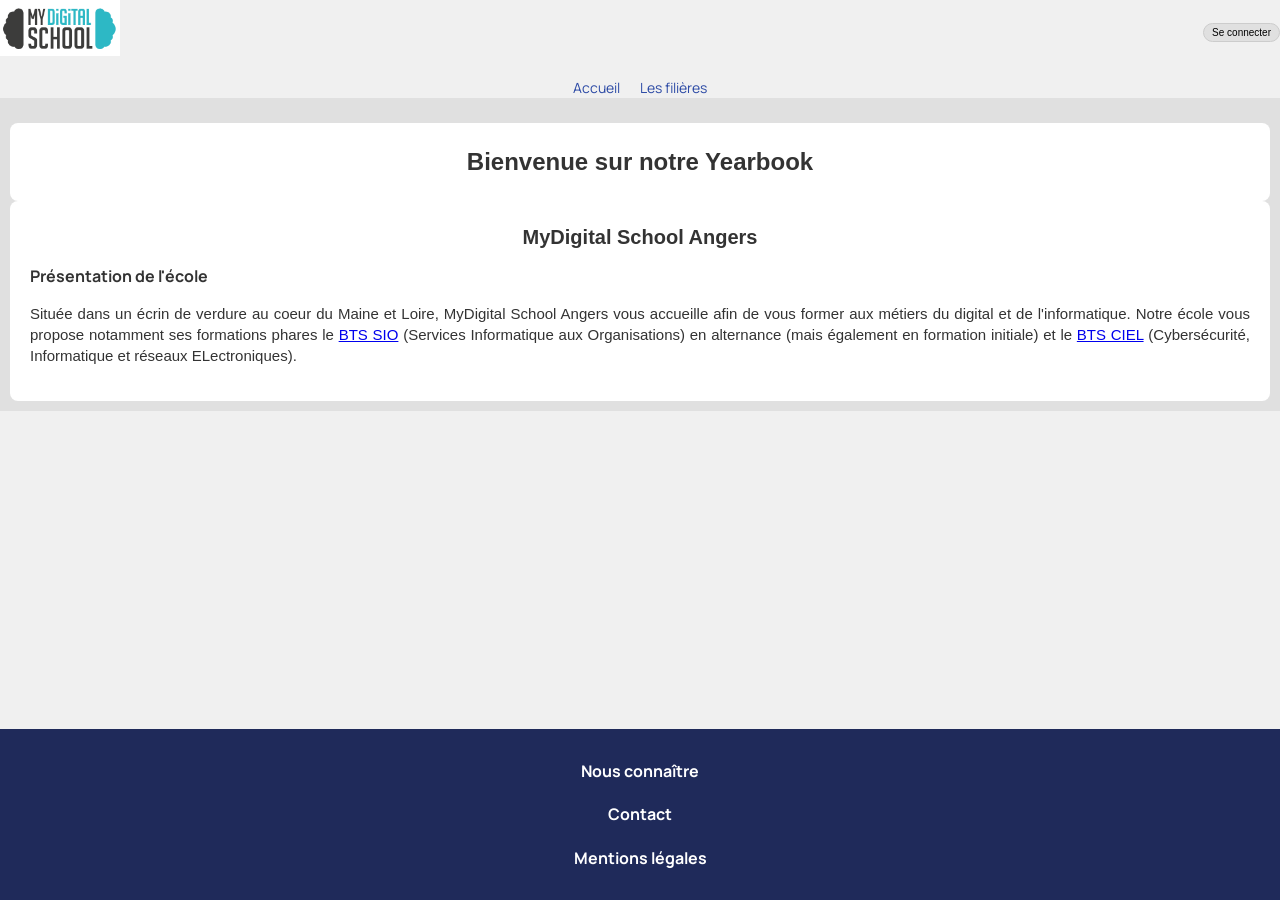
==== index.html @ 601bc54d "Intégratoin manuelle du layout mobile et du menu déroulant des filières" ====
<!DOCTYPE html>
<html lang="fr">
<head>
    <meta charset="UTF-8">
    <meta name="viewport" content="width=device-width, initial-scale=1.0">
    <title>Year Book H&M</title>

    <link rel="stylesheet" href="css/style.css">

    <link rel="preconnect" href="https://fonts.googleapis.com">
    <link rel="preconnect" href="https://fonts.gstatic.com" crossorigin>
    <link href="https://fonts.googleapis.com/css2?family=Manrope:wght@200..800&display=swap" rel="stylesheet">

</head>
<body>
    <header>
        <nav>
            <div class="mobile-top-nav">
                <div>
                    <a href="index.html">
                        <img src="assets/logoMDS.png" alt="MDS logo" class="logo"></img>
                    </a>
                </div>

                <div>
                    <button class="connection-button">Se connecter</button>
                </div>
            </div>

            <div class="menu">
                <ul>
                    <li><a href="index.html">Accueil</a></li>
                    <li class="dropdown">
                        <a href="#filiere-section">Les filières</a>
                        <ul class="dropdown-menu">
                            <li><a href="pages/sio.html">BTS SIO</a></li>
                            <li><a href="pages/ciel.html">BTS CIEL</a></li>
                        </ul>
                    </li>
                </ul>
            </div>
        </nav>
    </header>

    <main>
        <section class="intro">
            <h1>Bienvenue sur notre Yearbook</h1>
        </section>
        <section id="filiere-section">
            <article>
                <h2>MyDigital School Angers</h2>
                    <h3>Présentation de l'école</h3>
                        <p>Située dans un écrin de verdure au coeur du Maine et Loire, MyDigital School Angers vous accueille afin de vous former aux métiers du digital et de l'informatique. Notre école vous propose notamment ses formations phares le <a href="https://www.mydigitalschool.com/angers/bts-services-informatiques-organisations-sio?gad_campaignid=21566157052&gad_source=1&gclid=CjwKCAjwzevPBhBaEiwAplAxvkZqrRFzVp9OmpTKRUbK7Cd1KrFQFHvyeFN-PMBwnXseY8BW5lFT3hoCZiQQAvD_BwE" target="_blank">BTS SIO</a> (Services Informatique aux Organisations) en alternance (mais également en formation initiale) et le <a href="https://www.espl.fr/formations/bts-cybersecurite-informatique-et-reseaux-electronique-angers#wrapper-campus" target="_blank">BTS CIEL</a> (Cybersécurité, Informatique et réseaux ELectroniques).</p>
            </article>
        </section>
    </main>

    <footer>
        <div><a></a>
            <h4>Nous connaître</h4>
        </div>
        <div>
            <h4>Contact</h4>
        </div>
        <div>
            <h4>Mentions légales</h4></div>
    </footer>
    
</body>
</html>
---- css/style.css ----
/* =========================
    Variables globales
========================= */
:root {
    --primary-color: #1f2a5a;
    --primary-color-hover: #3a57c4;
    --success-color: #28a745;
    --success-color-hover: #218838;
    --background-color: #f0f0f0;
    --form-background-color: #fff;
    --form-border-color: #ccc;

    --fontH1H2: Montserrat, sans-serif;
    --fontP: Roboto, sans-serif;
    --fontRich: 'Fira Code', monospace;
}

/* Base: reset léger pour un rendu plus stable */
* {
    box-sizing: border-box;
}

body {
    margin: 0;
    color: #333;
    background-color: var(--background-color);
    padding-bottom: 60px;
    min-height: 100vh;
    font-family: 'Manrope';
}

p {
    font-family: var(--fontP);
    color: #333;
    line-height: 1.6;
}

main article p {
    font-size: 15px;
    text-align: justify;
    line-height: 1.4;
}

h1, h2 {
    font-family: var(--fontH1H2);
    color: var(--primary-color);
    margin-bottom: 20px;
}

main h1 {
    font-size: 24px;
    text-align: center;
    margin-top: 5px;
    margin-bottom: 5px;
    color: #333;
}

main h2 {
    font-size: 20px;    
    text-align: center;
    margin-top: 5px;
    margin-bottom: 5px;
    color: #333;
}

main h3 {
    font-size: 16px;
}


/* =========================
    Navigation
========================= */
.site-nav {
    background-color: #ffffff;
    border-bottom: 1px solid #e5e7eb;
}

.mobile-top-nav {
    display: flex;
    justify-content: space-between;
    align-items: center;
    width: 100%;
}


.logo {
    max-width: 120px;
}

.logo img {
    width: 100px;
    height: auto;
}

.menu {
    list-style-type: none;
    margin-top: 15px;
    width: 100%;
}

.menu ul {
    list-style-type: none;
    display: flex;
    flex-direction: row;
    justify-content: center;
    align-items: flex-start;
    padding: 0;
    margin: 0;
    width: 100%;
}

.menu a {
    text-decoration: none;
    color: #2c4aa5;
    font-size: 14px;
    font: bold;
    padding: 8px 10px;
    border-radius: 5px;
}

.dropdown {
    position: relative;
}

.dropdown-menu {
    display: none;
    position: relative;
    top: 100%;
    left: 0;
    width: 100%;
    background-color: #ffffff;
    border-radius: 6px;
    padding: 10px;
    list-style-type: none;
}

.menu ul .dropdown-menu {
    display: none;
}

.dropdown-menu li {
    display: block;
    margin: 8px 0;
    text-align: left;
}

.dropdown-menu a {
    color: #1f2a5a;
    font-size: 13px;
}

.menu ul .dropdown:hover .dropdown-menu {
    display: block;
}

.menu ul .dropdown-menu:not(:hover) {
    transition: display 0s linear 0.1s;
}

.connection-button {
    border-radius: 10px;
    padding: 3px 8px;
    background-color: #e0e0e0;
    border: 1px solid #ccc;
    font-size: 10px;
}

.navbar-inner {
    max-width: 1200px;
    margin: 0 auto;
    padding: 10px 16px;
    display: flex;
    flex-direction: column;
    align-items: stretch;
    gap: 10px;
}

.nav-header {
    display: flex;
    align-items: center;
    justify-content: space-between;
    gap: 12px;
}

.brand {
    display: inline-flex;
    align-items: center;
    gap: 8px;
    text-decoration: none;
    color: var(--primary-color);
    font-family: var(--fontH1H2);
    font-weight: 700;
    font-size: 22px;
    line-height: 1;
}

.brand-icon {
    color: var(--primary-color-hover);
    font-size: 20px;
}

.nav-toggle {
    display: inline-flex;
    flex-direction: column;
    justify-content: center;
    align-items: center;
    gap: 4px;
    width: 44px;
    height: 40px;
    border: 1px solid #d1d5db;
    border-radius: 6px;
    background-color: #ffffff;
    cursor: pointer;
}

.nav-toggle-bar {
    width: 18px;
    height: 2px;
    background-color: var(--primary-color);
    border-radius: 2px;
}

.nav-collapsible {
    display: none;
    flex-direction: column;
    gap: 10px;
    width: 100%;
}

.site-nav.is-open .nav-collapsible {
    display: flex;
}

.nav-links {
    list-style: none;
    display: flex;
    flex-direction: column;
    align-items: stretch;
    gap: 8px;
    margin: 0;
    padding: 0;
    width: 100%;
}

.nav-links>li>a,
.nav-dropdown-toggle {
    display: block;
    width: 100%;
    padding: 10px 12px;
    color: var(--primary-color);
    background: transparent;
    border: 1px solid transparent;
    border-radius: 6px;
    text-decoration: none;
    font-family: var(--fontP);
    font-size: 15px;
    font-weight: 500;
    text-align: left;
    cursor: pointer;
    border-bottom: 2px solid transparent;
    transition: color 0.2s ease, border-color 0.2s ease, background-color 0.2s ease;
}

.nav-links>li>a:hover,
.nav-dropdown-toggle:hover {
    color: var(--primary-color-hover);
    background-color: #f3f4f6;
}

.nav-links a.active {
    color: var(--primary-color-hover);
    border-bottom-color: transparent;
    background-color: #eef2ff;
    border-color: #dbe4ff;
}

.nav-dropdown {
    position: relative;
}

.nav-dropdown-toggle::after {
    content: " \25BE";
    font-size: 12px;
}

.nav-dropdown-menu {
    display: none;
    position: static;
    min-width: 0;
    margin: 4px 0 0;
    padding: 6px 0;
    list-style: none;
    background-color: #ffffff;
    border: 1px solid #e5e7eb;
    border-radius: 6px;
    box-shadow: none;
    z-index: 20;
}

.nav-dropdown-menu a {
    display: block;
    padding: 9px 12px;
    color: var(--primary-color);
    text-decoration: none;
    font-family: var(--fontP);
    font-size: 14px;
    font-weight: 500;
    border: 0;
}

.nav-dropdown-menu a:hover {
    background-color: #f3f4f6;
    color: var(--primary-color-hover);
}

.nav-dropdown:hover .nav-dropdown-menu,
.nav-dropdown:focus-within .nav-dropdown-menu {
    display: block;
}

.nav-login-btn {
    display: inline-flex;
    align-items: center;
    justify-content: center;
    width: auto;
    height: 38px;
    padding: 0 18px;
    border: 1px solid #9ca3af;
    border-radius: 4px;
    background-color: #ffffff;
    color: var(--primary-color);
    text-decoration: none;
    font-family: var(--fontP);
    font-size: 14px;
    font-weight: 500;
    transition: border-color 0.2s ease, color 0.2s ease;
}

.nav-login-btn:hover {
    border-color: var(--primary-color-hover);
    color: var(--primary-color-hover);
}

.nav-login-btn.primary {
    background-color: var(--primary-color);
    color: #fff;
    border: none;
}

.nav-login-btn.primary:hover {
    background-color: var(--primary-color-hover);
    color: #fff;
}

@media (min-width: 861px) {
    .navbar-inner {
        flex-direction: row;
        align-items: center;
        gap: 24px;
        padding: 12px 18px;
    }

    .nav-header {
        justify-content: flex-start;
    }

    .nav-toggle {
        display: none;
    }

    .nav-collapsible {
        display: flex;
        flex-direction: row;
        align-items: center;
        gap: 24px;
        flex: 1;
        width: auto;
    }

    .brand {
        font-size: 30px;
    }

    .nav-links {
        flex-direction: row;
        align-items: center;
        justify-content: center;
        gap: 28px;
        margin: 0 auto;
        width: auto;
    }

    .nav-links>li>a,
    .nav-dropdown-toggle {
        display: inline-block;
        width: auto;
        padding: 12px 0;
        border: 0;
        border-radius: 0;
    }

    .nav-links a.active {
        background-color: transparent;
        border-color: transparent;
        border-bottom-color: var(--primary-color-hover);
    }

    .nav-login-btn {
        width: auto;
        min-width: 128px;
    }

    .nav-dropdown-menu {
        position: absolute;
        top: calc(100% + 8px);
        left: 0;
        min-width: 170px;
        margin: 0;
        padding: 8px 0;
        border-radius: 8px;
        box-shadow: 0 10px 20px rgba(0, 0, 0, 0.08);
    }
}

main {
    padding: 10px;
    margin: 0;
    display: flex;
    flex-direction: column;
    background-color: #e0e0e0;
    align-items: center;
}

.intro {
    margin: 15px 10px;
    margin-bottom: 0px;
}

main section {
    background-color: #ffffff;
    padding: 20px;
    width: 100%;
    box-sizing: border-box;
    border-radius: 8px;
    box-shadow: 0 2px 5px rgba(0,0,0,0,05);
}

/* =========================
   Authentification
========================= */
.section-form {
    display: flex;
    align-items: center;
    justify-content: center;
    min-height: calc(100vh - 140px);
    padding: 16px;
}

.auth-container {
    display: flex;
    flex-direction: column;
    align-items: center;
    justify-content: center;
    min-height: 100%;
    padding: 10px;
    width: 100%;
    max-width: 500px;
}

/* Responsive */
@media screen and (max-width: 860px) {
    .auth-container {
        width: 100%;
        max-width: 100%;
    }
}

/* Formulaire de connexion */
.auth-form {
    background-color: var(--form-background-color);
    padding: 20px;
    border-radius: 5px;
    box-shadow: 0 0 10px rgba(0, 0, 0, 0.1);
    width: 80%;
    max-width: 400px;
}

.auth-form h2 {
    margin-bottom: 20px;
    text-align: center;
    text-transform: uppercase;
}

.input-form {
    display: flex;
    flex-direction: column;
   /* padding: 3px;*/
    gap: 10px;
    margin-bottom: 10px;
}

.auth-form input {
    width: 100%;
    padding: 10px;
    margin-bottom: 10px;
    border: 1px solid var(--form-border-color);
    border-radius: 3px;
}

.auth-form button {
    width: 100%;
    padding: 10px;
    background-color: var(--primary-color);
    color: #fff;
    border: none;
    border-radius: 3px;
    cursor: pointer;
}

.auth-form button:hover {
    background-color: var(--primary-color-hover);
}

.login-btn {
    width: auto;
    /* margin: 3px;*/
    padding: 10px;
    background-color: var(--primary-color);
    color: #fff;
    border: none;
    border-radius: 3px;
    cursor: pointer;
}

.login-btn:hover {
    background-color: var(--primary-color-hover);
}

/* Formulaire d'inscription */

.registration-form h2 {
    margin-bottom: 20px;
    text-align: center;
    text-transform: uppercase;
}

.registration-form input {
    width: 100%;
    padding: 10px;
    margin-bottom: 10px;
    border: 1px solid var(--form-border-color);
    border-radius: 3px;
}

.registration-form button {
    width: 100%;
    padding: 10px;
    background-color: var(--success-color);
    color: #fff;
    border: none;
    border-radius: 3px;
    cursor: pointer;
}

.registration-form button:hover {
    background-color: var(--success-color-hover);
}

/* =========================
   Footer
========================= */
footer {
    background-color: var(--primary-color);
    color: #fff;
    text-align: center;
    padding: 10px 0;
    position: fixed;
    width: 100%;
    bottom: 0;
    left: 0;
}

footer p {
    color: #fff;
}
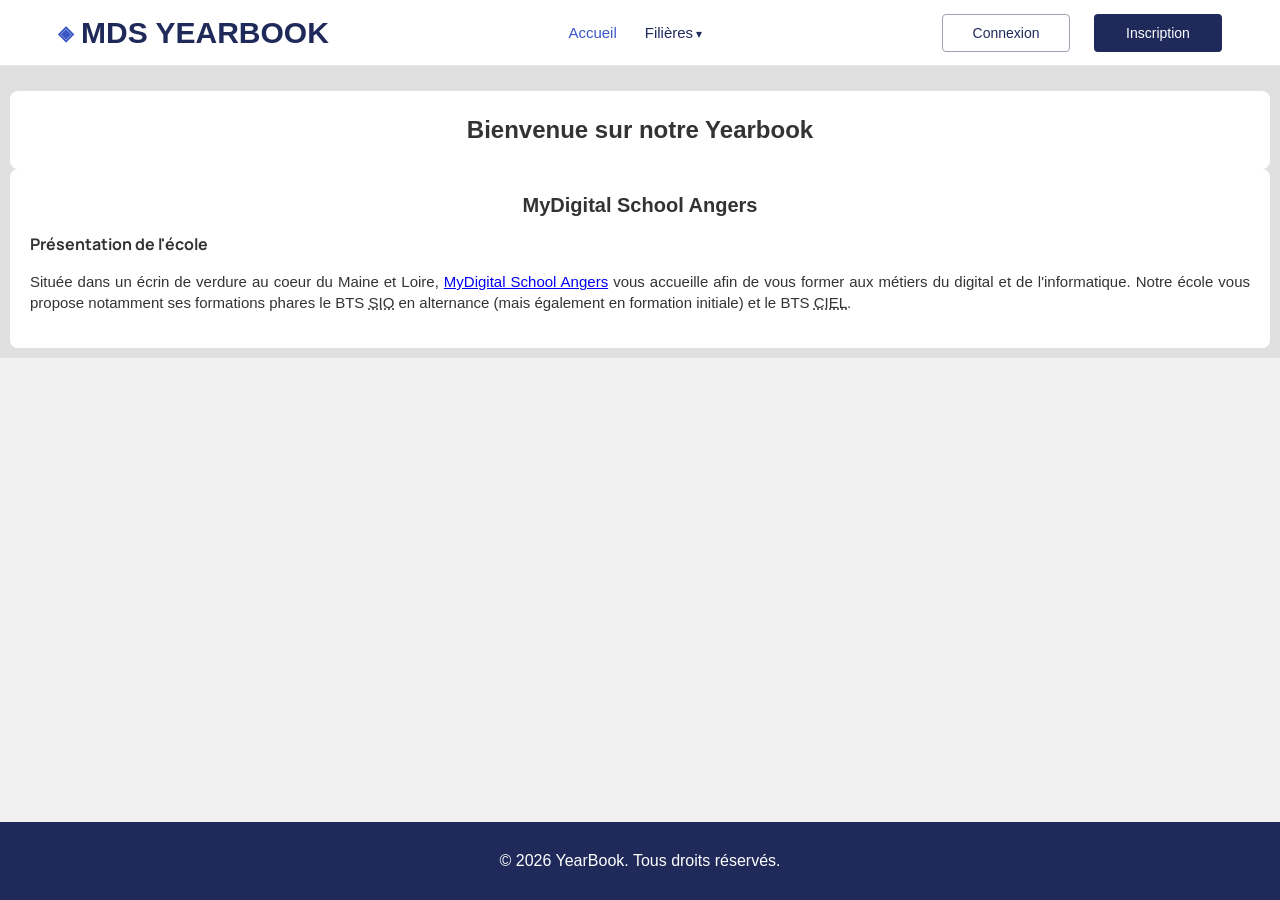
==== commit 3959b550: "Layout des pages filières V1 avec CSS Grid + lien home page avec pages connexion + modification de l" ====
--- a/index.html
+++ b/index.html
@@ -14,30 +14,34 @@
 </head>
 <body>
     <header>
-        <nav>
-            <div class="mobile-top-nav">
-                <div>
-                    <a href="index.html">
-                        <img src="assets/logoMDS.png" alt="MDS logo" class="logo"></img>
+        <nav class="site-nav" aria-label="Navigation principale">
+            <div class="navbar-inner">
+                <div class="nav-header">
+                    <a class="brand" href="../index.html">
+                        <span class="brand-icon">◈</span>
+                        <span>MDS YEARBOOK</span>
                     </a>
+                    <button class="nav-toggle" type="button" aria-expanded="false" aria-label="Ouvrir le menu">
+                        <span class="nav-toggle-bar"></span>
+                        <span class="nav-toggle-bar"></span>
+                        <span class="nav-toggle-bar"></span>
+                    </button>
                 </div>
 
-                <div>
-                    <button class="connection-button">Se connecter</button>
+                <div class="nav-collapsible">
+                    <ul class="nav-links">
+                        <li><a class="active" href="../index.html">Accueil</a></li>
+                        <li class="nav-dropdown">
+                            <button class="nav-dropdown-toggle" type="button">Filières</button>
+                            <ul class="nav-dropdown-menu">
+                                <li><a href="../pages/sio.html">BTS SIO</a></li>
+                                <li><a href="../pages/ciel.html">BTS CIEL</a></li>
+                            </ul>
+                        </li>
+                    </ul>
+                    <a class="nav-login-btn" href="../pages/login.html">Connexion</a>
+                    <a class="nav-login-btn primary" href="../pages/register.html">Inscription</a>
                 </div>
-            </div>
-
-            <div class="menu">
-                <ul>
-                    <li><a href="index.html">Accueil</a></li>
-                    <li class="dropdown">
-                        <a href="#filiere-section">Les filières</a>
-                        <ul class="dropdown-menu">
-                            <li><a href="pages/sio.html">BTS SIO</a></li>
-                            <li><a href="pages/ciel.html">BTS CIEL</a></li>
-                        </ul>
-                    </li>
-                </ul>
             </div>
         </nav>
     </header>
@@ -50,20 +54,15 @@
             <article>
                 <h2>MyDigital School Angers</h2>
                     <h3>Présentation de l'école</h3>
-                        <p>Située dans un écrin de verdure au coeur du Maine et Loire, MyDigital School Angers vous accueille afin de vous former aux métiers du digital et de l'informatique. Notre école vous propose notamment ses formations phares le <a href="https://www.mydigitalschool.com/angers/bts-services-informatiques-organisations-sio?gad_campaignid=21566157052&gad_source=1&gclid=CjwKCAjwzevPBhBaEiwAplAxvkZqrRFzVp9OmpTKRUbK7Cd1KrFQFHvyeFN-PMBwnXseY8BW5lFT3hoCZiQQAvD_BwE" target="_blank">BTS SIO</a> (Services Informatique aux Organisations) en alternance (mais également en formation initiale) et le <a href="https://www.espl.fr/formations/bts-cybersecurite-informatique-et-reseaux-electronique-angers#wrapper-campus" target="_blank">BTS CIEL</a> (Cybersécurité, Informatique et réseaux ELectroniques).</p>
+                        <p>Située dans un écrin de verdure au coeur du Maine et Loire, <a href="https://www.mydigitalschool.com/ecole-multimedia-angers" target="_blank">MyDigital School Angers</a> vous accueille afin de vous former aux métiers du digital et de l'informatique. Notre école vous propose notamment ses formations phares le BTS <abbr title="Services Informatiques aux Organisations">SIO</abbr> en alternance (mais également en formation initiale) et le BTS <abbr title="Cybersécurité, Informatique et réseaux ELectroniques">CIEL</abbr>.</p>
             </article>
         </section>
     </main>
 
     <footer>
-        <div><a></a>
-            <h4>Nous connaître</h4>
+        <div class="footer-content">
+            <p>&copy; 2026 YearBook. Tous droits réservés.</p>
         </div>
-        <div>
-            <h4>Contact</h4>
-        </div>
-        <div>
-            <h4>Mentions légales</h4></div>
     </footer>
     
 </body>
--- a/css/style.css
+++ b/css/style.css
@@ -24,7 +24,7 @@
     margin: 0;
     color: #333;
     background-color: var(--background-color);
-    padding-bottom: 60px;
+    padding-bottom: 180px;
     min-height: 100vh;
     font-family: 'Manrope';
 }
@@ -164,6 +164,9 @@
     background-color: #e0e0e0;
     border: 1px solid #ccc;
     font-size: 10px;
+    display: inline-block;
+    text-decoration: none;
+    color: #333333;
 }
 
 .navbar-inner {
@@ -277,6 +280,8 @@
 
 .nav-dropdown {
     position: relative;
+    top: calc(100% + 1px);
+    left: 0px;
 }
 
 .nav-dropdown-toggle::after {
@@ -288,7 +293,7 @@
     display: none;
     position: static;
     min-width: 0;
-    margin: 4px 0 0;
+    margin: 1px 0 0;
     padding: 6px 0;
     list-style: none;
     background-color: #ffffff;
@@ -484,6 +489,7 @@
     box-shadow: 0 0 10px rgba(0, 0, 0, 0.1);
     width: 80%;
     max-width: 400px;
+    margin-bottom: 20px;
 }
 
 .auth-form h2 {
@@ -583,4 +589,82 @@
 
 footer p {
     color: #fff;
+}
+
+.page-wip {
+    font-style: italic;
+    color: #bc8f8f;
+}
+
+/* Grille pour présentation des étudiants de chaque filière */
+.container {
+    display: grid;
+    grid-template-columns: repeat(3, 1fr);
+    gap: 15px;
+    background-color: #f0f0f0;
+    max-width: 100%;
+    padding: 15px;
+    margin: 20px auto;
+}
+
+.container div {
+    font-size: 24px;
+    text-align: center;
+}
+
+.container div.header-grid {
+    grid-column: 1 / 4;
+    background-color: #f0f0f0;;
+    text-align: center;
+    padding: 15px;
+    border-radius: 6px 6px 0 0;
+}
+
+.container div.header-grid h2 {
+    color: #1f2a5a;
+    margin: 0;
+    font-size: 20px;
+}
+
+.student-block {
+    background-color: #ffffff;
+    border: 1px solid #333;
+    border-radius: 6px;
+    padding: 15px;
+    display: flex;
+    flex-direction: column;
+    align-items: center;
+    justify-content: center;
+    text-align: center;
+    gap: 10px;
+}
+
+.student-photo img {
+    width: 80px;
+    height: 80px;
+    border-radius: 50%;
+    border: 2px solid #ccc;
+    margin-bottom: 10px;
+}
+
+.student-name {
+    font-size: 15px;
+    font-weight: bold;
+    color: #333;
+    margin-bottom: 8px;
+}
+
+.table-mail {
+    display: inline-block;
+    text-decoration: none;
+    color: #ccc;
+    background-color: #2c4aa5;
+    padding: 5px 12px;
+    border-radius: 12px;
+    font-size: 11px;
+    font-weight: 500;
+}
+
+.table-mail:hover {
+    background-color: #1f2a5a;
 }
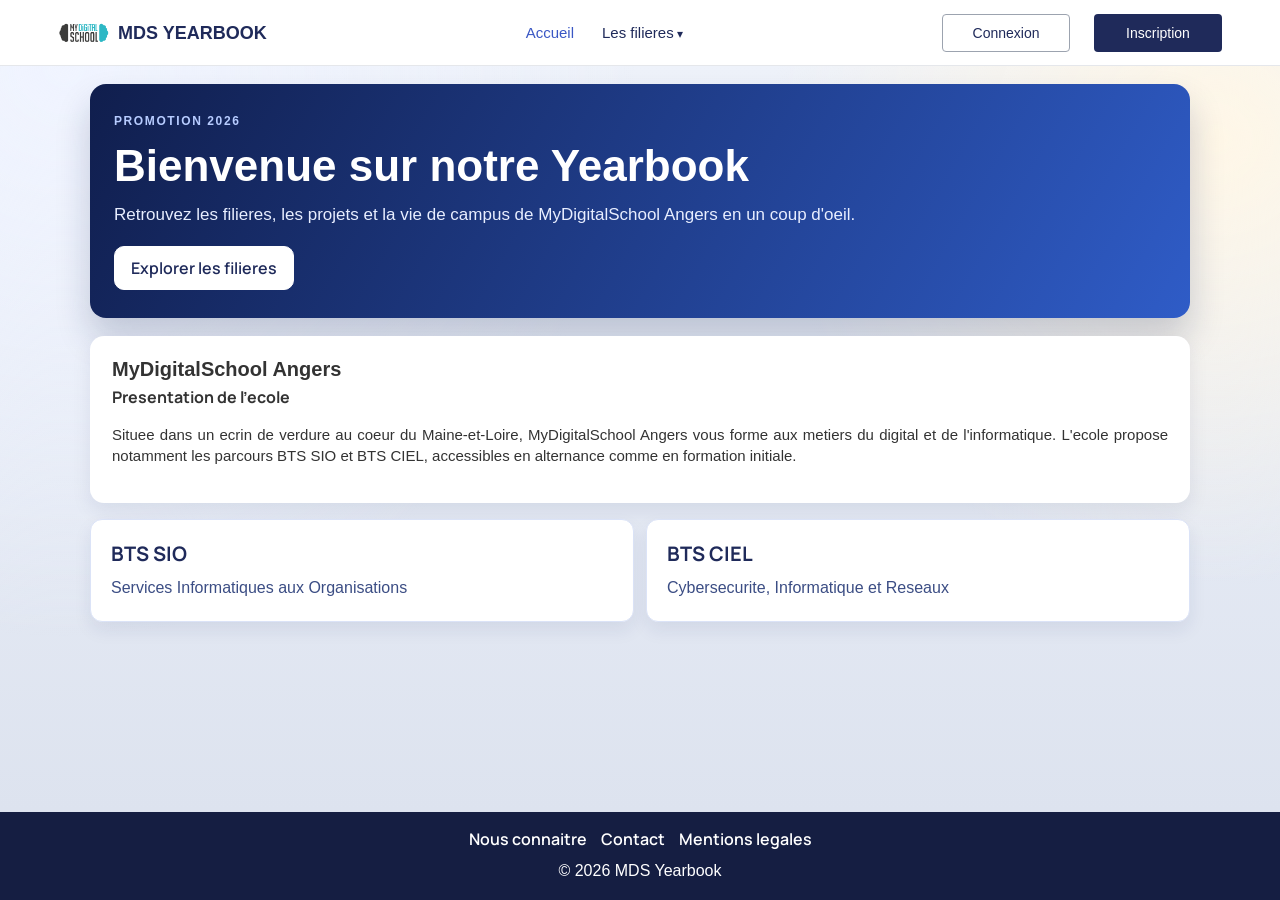
==== commit aaa34fce: "modification du css" ====
--- a/index.html
+++ b/index.html
@@ -17,8 +17,8 @@
         <nav class="site-nav" aria-label="Navigation principale">
             <div class="navbar-inner">
                 <div class="nav-header">
-                    <a class="brand" href="../index.html">
-                        <span class="brand-icon">◈</span>
+                    <a class="brand" href="index.html" aria-label="Accueil Yearbook">
+                        <img src="assets/logoMDS.png" alt="Logo MyDigitalSchool" class="logo">
                         <span>MDS YEARBOOK</span>
                     </a>
                     <button class="nav-toggle" type="button" aria-expanded="false" aria-label="Ouvrir le menu">
@@ -30,40 +30,60 @@
 
                 <div class="nav-collapsible">
                     <ul class="nav-links">
-                        <li><a class="active" href="../index.html">Accueil</a></li>
+                        <li><a class="active" href="index.html">Accueil</a></li>
                         <li class="nav-dropdown">
-                            <button class="nav-dropdown-toggle" type="button">Filières</button>
+                            <button class="nav-dropdown-toggle" type="button">Les filieres</button>
                             <ul class="nav-dropdown-menu">
-                                <li><a href="../pages/sio.html">BTS SIO</a></li>
-                                <li><a href="../pages/ciel.html">BTS CIEL</a></li>
+                                <li><a href="pages/sio.html">BTS SIO</a></li>
+                                <li><a href="pages/ciel.html">BTS CIEL</a></li>
                             </ul>
                         </li>
                     </ul>
-                    <a class="nav-login-btn" href="../pages/login.html">Connexion</a>
-                    <a class="nav-login-btn primary" href="../pages/register.html">Inscription</a>
+                    <a class="nav-login-btn" href="pages/login.html">Connexion</a>
+                    <a class="nav-login-btn primary" href="pages/register.html">Inscription</a>
                 </div>
             </div>
         </nav>
     </header>
 
-    <main>
-        <section class="intro">
+    <main class="home-main">
+        <section class="hero">
+            <p class="hero-kicker">Promotion 2026</p>
             <h1>Bienvenue sur notre Yearbook</h1>
+            <p class="hero-description">Retrouvez les filieres, les projets et la vie de campus de MyDigitalSchool Angers en un coup d'oeil.</p>
+            <div class="hero-actions">
+                <a class="hero-button primary" href="#filiere-section">Explorer les filieres</a>
+            </div>
         </section>
-        <section id="filiere-section">
-            <article>
-                <h2>MyDigital School Angers</h2>
-                    <h3>Présentation de l'école</h3>
-                        <p>Située dans un écrin de verdure au coeur du Maine et Loire, <a href="https://www.mydigitalschool.com/ecole-multimedia-angers" target="_blank">MyDigital School Angers</a> vous accueille afin de vous former aux métiers du digital et de l'informatique. Notre école vous propose notamment ses formations phares le BTS <abbr title="Services Informatiques aux Organisations">SIO</abbr> en alternance (mais également en formation initiale) et le BTS <abbr title="Cybersécurité, Informatique et réseaux ELectroniques">CIEL</abbr>.</p>
+        <section id="filiere-section" class="home-section">
+            <article class="school-card">
+                <h2>MyDigitalSchool Angers</h2>
+                <h3>Presentation de l'ecole</h3>
+                <p>Situee dans un ecrin de verdure au coeur du Maine-et-Loire, MyDigitalSchool Angers vous forme aux metiers du digital et de l'informatique. L'ecole propose notamment les parcours BTS SIO et BTS CIEL, accessibles en alternance comme en formation initiale.</p>
             </article>
+
+            <div class="filiere-grid" aria-label="Liste des filieres">
+                <a class="filiere-card" href="pages/sio.html">
+                    <h4>BTS SIO</h4>
+                    <p>Services Informatiques aux Organisations</p>
+                </a>
+                <a class="filiere-card" href="pages/ciel.html">
+                    <h4>BTS CIEL</h4>
+                    <p>Cybersecurite, Informatique et Reseaux</p>
+                </a>
+            </div>
         </section>
     </main>
 
-    <footer>
-        <div class="footer-content">
-            <p>&copy; 2026 YearBook. Tous droits réservés.</p>
+    <footer class="home-footer">
+        <div class="footer-columns">
+            <a href="https://www.mydigitalschool.com/angers" target="_blank" rel="noopener noreferrer">Nous connaitre</a>
+            <a href="pages/login.html">Contact</a>
+            <a href="README.md">Mentions legales</a>
         </div>
+        <p>&copy; 2026 MDS Yearbook</p>
     </footer>
-    
+
+    <script src="js/script.js"></script>
 </body>
 </html>
--- a/css/style.css
+++ b/css/style.css
@@ -24,7 +24,7 @@
     margin: 0;
     color: #333;
     background-color: var(--background-color);
-    padding-bottom: 180px;
+    padding-bottom: 60px;
     min-height: 100vh;
     font-family: 'Manrope';
 }
@@ -164,9 +164,6 @@
     background-color: #e0e0e0;
     border: 1px solid #ccc;
     font-size: 10px;
-    display: inline-block;
-    text-decoration: none;
-    color: #333333;
 }
 
 .navbar-inner {
@@ -280,8 +277,6 @@
 
 .nav-dropdown {
     position: relative;
-    top: calc(100% + 1px);
-    left: 0px;
 }
 
 .nav-dropdown-toggle::after {
@@ -293,7 +288,7 @@
     display: none;
     position: static;
     min-width: 0;
-    margin: 1px 0 0;
+    margin: 4px 0 0;
     padding: 6px 0;
     list-style: none;
     background-color: #ffffff;
@@ -489,7 +484,6 @@
     box-shadow: 0 0 10px rgba(0, 0, 0, 0.1);
     width: 80%;
     max-width: 400px;
-    margin-bottom: 20px;
 }
 
 .auth-form h2 {
@@ -591,80 +585,205 @@
     color: #fff;
 }
 
-.page-wip {
-    font-style: italic;
-    color: #bc8f8f;
-}
-
-/* Grille pour présentation des étudiants de chaque filière */
-.container {
+/* =========================
+   Home page upgrades
+========================= */
+body {
+    display: flex;
+    flex-direction: column;
+    padding-bottom: 0;
+}
+
+main {
+    flex: 1;
+}
+
+.brand {
+    font-size: 18px;
+}
+
+.brand .logo {
+    width: 52px;
+    height: auto;
+    display: block;
+    border-radius: 8px;
+}
+
+footer {
+    position: static;
+    margin-top: auto;
+    padding: 16px 20px;
+}
+
+footer p {
+    margin: 8px 0 0;
+}
+
+.home-main {
+    width: 100%;
+    gap: 18px;
+    padding: 18px;
+    background:
+        radial-gradient(circle at 5% 0%, #f0f4ff 0%, transparent 40%),
+        radial-gradient(circle at 95% 10%, #fff7e7 0%, transparent 32%),
+        linear-gradient(180deg, #eef2fa 0%, #dde3ef 100%);
+}
+
+.hero {
+    width: min(1100px, 100%);
+    background: linear-gradient(120deg, #101e4d 0%, #2f5cc7 100%);
+    color: #ffffff;
+    padding: 28px 24px;
+    border-radius: 16px;
+    box-shadow: 0 20px 35px rgba(16, 30, 77, 0.2);
+}
+
+.hero-kicker {
+    margin: 0;
+    color: #b7ccff;
+    text-transform: uppercase;
+    letter-spacing: 1.6px;
+    font-size: 12px;
+    font-weight: 700;
+}
+
+.hero h1 {
+    margin: 10px 0;
+    color: #ffffff;
+    font-size: clamp(28px, 4vw, 44px);
+    text-align: left;
+}
+
+.hero-description {
+    margin: 0;
+    max-width: 760px;
+    color: #e8eeff;
+    font-size: 17px;
+    line-height: 1.6;
+}
+
+.hero-actions {
+    margin-top: 18px;
+    display: flex;
+    flex-wrap: wrap;
+    gap: 10px;
+}
+
+.hero-button {
+    display: inline-flex;
+    align-items: center;
+    justify-content: center;
+    text-decoration: none;
+    padding: 10px 16px;
+    border-radius: 10px;
+    border: 1px solid #ffffff;
+    color: #ffffff;
+    font-weight: 600;
+    transition: transform 0.2s ease, background-color 0.2s ease;
+}
+
+.hero-button:hover {
+    transform: translateY(-1px);
+    background-color: rgba(255, 255, 255, 0.12);
+}
+
+.hero-button.primary {
+    background-color: #ffffff;
+    color: #1f2a5a;
+    border: 1px solid #ffffff;
+}
+
+.hero-button.primary:hover {
+    background-color: #dfe8ff;
+}
+
+.home-section {
+    width: min(1100px, 100%);
     display: grid;
-    grid-template-columns: repeat(3, 1fr);
-    gap: 15px;
-    background-color: #f0f0f0;
-    max-width: 100%;
-    padding: 15px;
-    margin: 20px auto;
-}
-
-.container div {
-    font-size: 24px;
+    gap: 16px;
+    padding: 0;
+    background: transparent;
+    box-shadow: none;
+}
+
+.school-card {
+    background: #ffffff;
+    border-radius: 14px;
+    padding: 22px;
+    box-shadow: 0 8px 20px rgba(16, 30, 77, 0.08);
+}
+
+.school-card h2,
+.school-card h3 {
+    margin-top: 0;
+    text-align: left;
+}
+
+.filiere-grid {
+    display: grid;
+    gap: 12px;
+    grid-template-columns: repeat(auto-fit, minmax(230px, 1fr));
+}
+
+.filiere-card {
+    background: #ffffff;
+    text-decoration: none;
+    color: #1f2a5a;
+    border-radius: 12px;
+    border: 1px solid #dbe3f7;
+    padding: 20px;
+    box-shadow: 0 8px 18px rgba(20, 44, 100, 0.08);
+    transition: transform 0.2s ease, box-shadow 0.2s ease;
+}
+
+.filiere-card h4 {
+    margin-top: 0;
+    margin-bottom: 8px;
+    font-size: 20px;
+}
+
+.filiere-card p {
+    margin: 0;
+    color: #3b4d84;
+}
+
+.filiere-card:hover {
+    transform: translateY(-3px);
+    box-shadow: 0 16px 26px rgba(20, 44, 100, 0.14);
+}
+
+.home-footer {
+    background: #151e42;
     text-align: center;
 }
 
-.container div.header-grid {
-    grid-column: 1 / 4;
-    background-color: #f0f0f0;;
-    text-align: center;
-    padding: 15px;
-    border-radius: 6px 6px 0 0;
-}
-
-.container div.header-grid h2 {
-    color: #1f2a5a;
-    margin: 0;
-    font-size: 20px;
-}
-
-.student-block {
-    background-color: #ffffff;
-    border: 1px solid #333;
-    border-radius: 6px;
-    padding: 15px;
-    display: flex;
-    flex-direction: column;
-    align-items: center;
+.footer-columns {
+    display: flex;
+    flex-wrap: wrap;
     justify-content: center;
-    text-align: center;
-    gap: 10px;
-}
-
-.student-photo img {
-    width: 80px;
-    height: 80px;
-    border-radius: 50%;
-    border: 2px solid #ccc;
-    margin-bottom: 10px;
-}
-
-.student-name {
-    font-size: 15px;
-    font-weight: bold;
-    color: #333;
-    margin-bottom: 8px;
-}
-
-.table-mail {
-    display: inline-block;
+    gap: 14px;
+}
+
+.footer-columns a {
+    color: #ffffff;
     text-decoration: none;
-    color: #ccc;
-    background-color: #2c4aa5;
-    padding: 5px 12px;
-    border-radius: 12px;
-    font-size: 11px;
-    font-weight: 500;
-}
-
-.table-mail:hover {
-    background-color: #1f2a5a;
+    font-weight: 600;
+}
+
+.footer-columns a:hover {
+    text-decoration: underline;
+}
+
+@media (max-width: 860px) {
+    .home-main {
+        padding: 14px;
+    }
+
+    .hero {
+        padding: 22px 18px;
+    }
+
+    .hero-description {
+        font-size: 15px;
+    }
 }
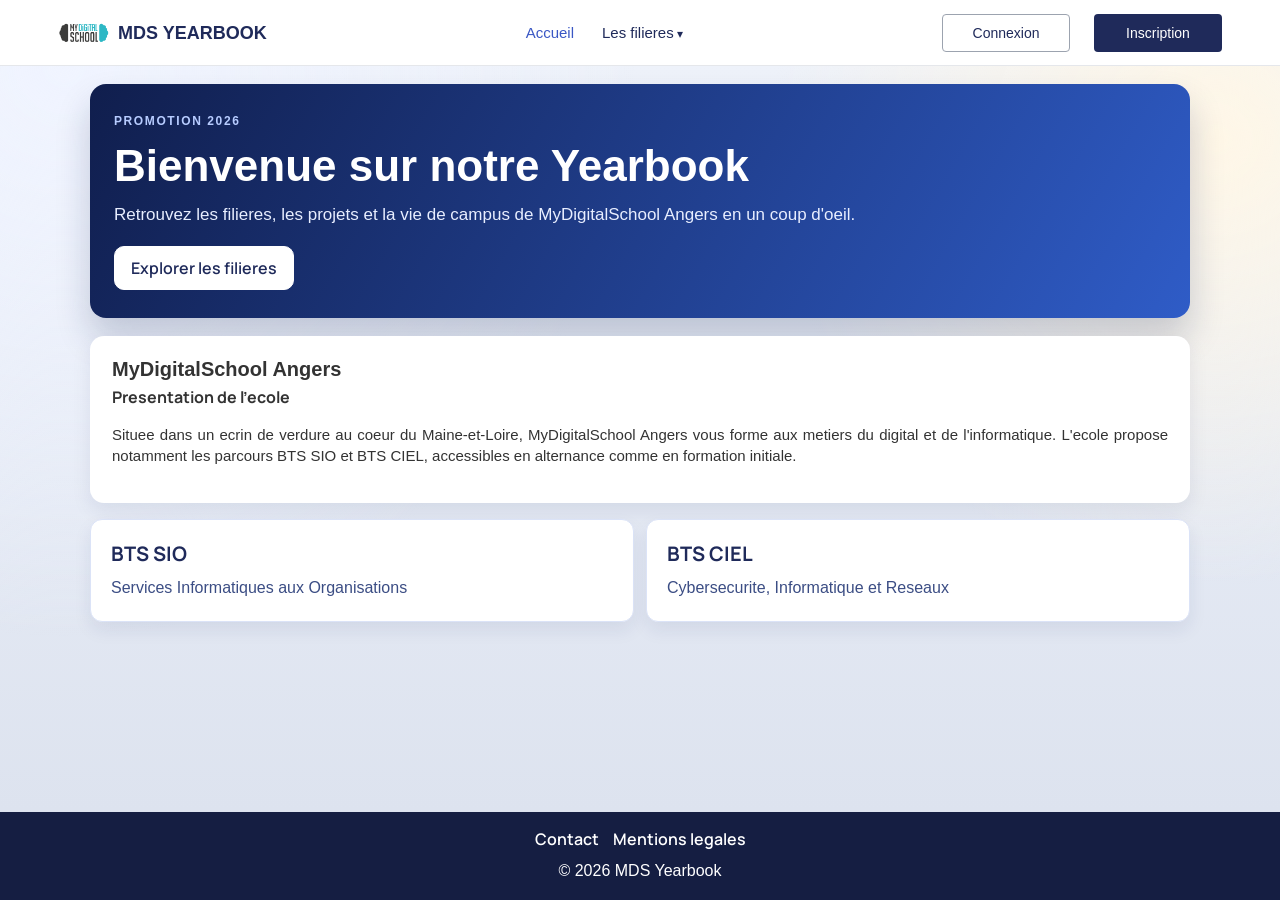
==== commit 0604a8b9: "commentaire css corerection footer" ====
--- a/index.html
+++ b/index.html
@@ -77,7 +77,6 @@
 
     <footer class="home-footer">
         <div class="footer-columns">
-            <a href="https://www.mydigitalschool.com/angers" target="_blank" rel="noopener noreferrer">Nous connaitre</a>
             <a href="pages/login.html">Contact</a>
             <a href="README.md">Mentions legales</a>
         </div>
--- a/css/style.css
+++ b/css/style.css
@@ -1,6 +1,7 @@
-/* =========================
-    Variables globales
-========================= */
+/* =========================================================
+   SECTION 01 - VARIABLES GLOBALES
+   Palette, typographies et constantes reutilisables.
+========================================================= */
 :root {
     --primary-color: #1f2a5a;
     --primary-color-hover: #3a57c4;
@@ -15,11 +16,17 @@
     --fontRich: 'Fira Code', monospace;
 }
 
-/* Base: reset léger pour un rendu plus stable */
+/* =========================================================
+   SECTION 02 - BASE ET TYPOGRAPHIE
+   Regles communes appliquees a toute l'application.
+========================================================= */
+
+/* Reset minimal pour stabiliser les dimensions des elements. */
 * {
     box-sizing: border-box;
 }
 
+/* Style principal du document (version globale de base). */
 body {
     margin: 0;
     color: #333;
@@ -29,24 +36,28 @@
     font-family: 'Manrope';
 }
 
+/* Style texte par defaut pour tous les paragraphes. */
 p {
     font-family: var(--fontP);
     color: #333;
     line-height: 1.6;
 }
 
+/* Paragraphes dans les articles: texte plus compact et justifie. */
 main article p {
     font-size: 15px;
     text-align: justify;
     line-height: 1.4;
 }
 
+/* Titres principaux reutilisant la police de marque. */
 h1, h2 {
     font-family: var(--fontH1H2);
     color: var(--primary-color);
     margin-bottom: 20px;
 }
 
+/* Ajustements de titres specifiques au contenu principal. */
 main h1 {
     font-size: 24px;
     text-align: center;
@@ -54,28 +65,28 @@
     margin-bottom: 5px;
     color: #333;
 }
-
+/* Titre de niveau 2 dans le main: plus petit et moins contrasté que les h1. */
 main h2 {
-    font-size: 20px;    
+    font-size: 20px;
     text-align: center;
     margin-top: 5px;
     margin-bottom: 5px;
     color: #333;
 }
-
+/* Titre de niveau 3 dans le main: encore plus petit et discret. */
 main h3 {
     font-size: 16px;
 }
 
-
-/* =========================
-    Navigation
-========================= */
+/* =========================================================
+   SECTION 03 - NAVIGATION
+   Anciennes classes de menu conservees pour compatibilite.
+========================================================= */
 .site-nav {
     background-color: #ffffff;
     border-bottom: 1px solid #e5e7eb;
 }
-
+/* Conteneur interne pour centrer le contenu du menu. */
 .mobile-top-nav {
     display: flex;
     justify-content: space-between;
@@ -83,22 +94,23 @@
     width: 100%;
 }
 
-
+/* Logo du menu legacy. */
 .logo {
     max-width: 120px;
 }
-
+/* Ajustement de la taille du logo dans le menu. */
 .logo img {
     width: 100px;
     height: auto;
 }
 
+/* Liste principale de navigation. */
 .menu {
     list-style-type: none;
     margin-top: 15px;
     width: 100%;
 }
-
+/* Liste des liens de navigation. */
 .menu ul {
     list-style-type: none;
     display: flex;
@@ -119,6 +131,7 @@
     border-radius: 5px;
 }
 
+/* Comportement du sous-menu au survol. */
 .dropdown {
     position: relative;
 }
@@ -158,6 +171,7 @@
     transition: display 0s linear 0.1s;
 }
 
+/* Petit bouton legacy de connexion. */
 .connection-button {
     border-radius: 10px;
     padding: 3px 8px;
@@ -166,6 +180,12 @@
     font-size: 10px;
 }
 
+/* =========================================================
+   SECTION 04 - NAVIGATION MODERNE
+   Structure principale utilisee avec nav-collapsible.
+========================================================= */
+
+/* Conteneur interne qui limite la largeur de la barre. */
 .navbar-inner {
     max-width: 1200px;
     margin: 0 auto;
@@ -176,6 +196,7 @@
     gap: 10px;
 }
 
+/* Ligne haute: marque + bouton burger mobile. */
 .nav-header {
     display: flex;
     align-items: center;
@@ -183,6 +204,7 @@
     gap: 12px;
 }
 
+/* Signature visuelle du site. */
 .brand {
     display: inline-flex;
     align-items: center;
@@ -200,6 +222,7 @@
     font-size: 20px;
 }
 
+/* Bouton d'ouverture/fermeture du menu en mobile. */
 .nav-toggle {
     display: inline-flex;
     flex-direction: column;
@@ -221,6 +244,7 @@
     border-radius: 2px;
 }
 
+/* Zone qui contient les liens et qui se replie en mobile. */
 .nav-collapsible {
     display: none;
     flex-direction: column;
@@ -228,10 +252,12 @@
     width: 100%;
 }
 
+/* Ouverture du menu via la classe is-open (gerer en JS). */
 .site-nav.is-open .nav-collapsible {
     display: flex;
 }
 
+/* Liste des liens de navigation. */
 .nav-links {
     list-style: none;
     display: flex;
@@ -243,6 +269,7 @@
     width: 100%;
 }
 
+/* Style commun liens simples + boutons dropdown. */
 .nav-links>li>a,
 .nav-dropdown-toggle {
     display: block;
@@ -262,12 +289,14 @@
     transition: color 0.2s ease, border-color 0.2s ease, background-color 0.2s ease;
 }
 
+/* Retour visuel au survol/focus souris. */
 .nav-links>li>a:hover,
 .nav-dropdown-toggle:hover {
     color: var(--primary-color-hover);
     background-color: #f3f4f6;
 }
 
+/* Lien actif de la navigation. */
 .nav-links a.active {
     color: var(--primary-color-hover);
     border-bottom-color: transparent;
@@ -275,6 +304,7 @@
     border-color: #dbe4ff;
 }
 
+/* Menu deroulant de la navigation moderne. */
 .nav-dropdown {
     position: relative;
 }
@@ -314,11 +344,13 @@
     color: var(--primary-color-hover);
 }
 
+/* Affichage du sous-menu au survol clavier/souris. */
 .nav-dropdown:hover .nav-dropdown-menu,
 .nav-dropdown:focus-within .nav-dropdown-menu {
     display: block;
 }
 
+/* Boutons de connexion dans la barre de navigation. */
 .nav-login-btn {
     display: inline-flex;
     align-items: center;
@@ -353,7 +385,12 @@
     color: #fff;
 }
 
+/* =========================================================
+   SECTION 05 - RESPONSIVE NAVIGATION (DESKTOP)
+   Ajustements au-dessus de 860px.
+========================================================= */
 @media (min-width: 861px) {
+    /* Mise en ligne de la barre complete en desktop. */
     .navbar-inner {
         flex-direction: row;
         align-items: center;
@@ -423,6 +460,10 @@
     }
 }
 
+/* =========================================================
+   SECTION 06 - CONTENU PRINCIPAL GENERIQUE
+   Mise en page standard du main et des sections.
+========================================================= */
 main {
     padding: 10px;
     margin: 0;
@@ -432,23 +473,28 @@
     align-items: center;
 }
 
+/* Bloc d'introduction en tete de page. */
 .intro {
     margin: 15px 10px;
-    margin-bottom: 0px;
-}
-
+    margin-bottom: 0;
+}
+
+/* Carte generique appliquee aux sections du main. */
 main section {
     background-color: #ffffff;
     padding: 20px;
     width: 100%;
     box-sizing: border-box;
     border-radius: 8px;
-    box-shadow: 0 2px 5px rgba(0,0,0,0,05);
-}
-
-/* =========================
-   Authentification
-========================= */
+    box-shadow: 0 2px 5px rgba(0, 0, 0, 0.05);
+}
+
+/* =========================================================
+   SECTION 07 - AUTHENTIFICATION
+   Conteneurs et styles des formulaires login/register.
+========================================================= */
+
+/* Zone centrale verticale pour afficher les formulaires. */
 .section-form {
     display: flex;
     align-items: center;
@@ -457,6 +503,7 @@
     padding: 16px;
 }
 
+/* Encapsule le formulaire pour limiter sa largeur. */
 .auth-container {
     display: flex;
     flex-direction: column;
@@ -468,7 +515,7 @@
     max-width: 500px;
 }
 
-/* Responsive */
+/* Ajustement mobile du conteneur d'authentification. */
 @media screen and (max-width: 860px) {
     .auth-container {
         width: 100%;
@@ -476,7 +523,7 @@
     }
 }
 
-/* Formulaire de connexion */
+/* Formulaire de connexion. */
 .auth-form {
     background-color: var(--form-background-color);
     padding: 20px;
@@ -492,10 +539,10 @@
     text-transform: uppercase;
 }
 
+/* Groupe vertical des champs de formulaire. */
 .input-form {
     display: flex;
     flex-direction: column;
-   /* padding: 3px;*/
     gap: 10px;
     margin-bottom: 10px;
 }
@@ -522,9 +569,9 @@
     background-color: var(--primary-color-hover);
 }
 
+/* Bouton de connexion reutilisable hors formulaire full-width. */
 .login-btn {
     width: auto;
-    /* margin: 3px;*/
     padding: 10px;
     background-color: var(--primary-color);
     color: #fff;
@@ -537,8 +584,7 @@
     background-color: var(--primary-color-hover);
 }
 
-/* Formulaire d'inscription */
-
+/* Formulaire d'inscription. */
 .registration-form h2 {
     margin-bottom: 20px;
     text-align: center;
@@ -567,9 +613,10 @@
     background-color: var(--success-color-hover);
 }
 
-/* =========================
-   Footer
-========================= */
+/* =========================================================
+   SECTION 08 - FOOTER GLOBAL (VERSION INITIALE)
+   Footer fixe en bas de page (avant override home).
+========================================================= */
 footer {
     background-color: var(--primary-color);
     color: #fff;
@@ -585,23 +632,29 @@
     color: #fff;
 }
 
-/* =========================
-   Home page upgrades
-========================= */
+/* =========================================================
+   SECTION 09 - HOME PAGE UPGRADES (OVERRIDES)
+   Bloc ajoute en fin de fichier pour moderniser la home.
+========================================================= */
+
+/* Override du body: layout colonne et footer non fixe. */
 body {
     display: flex;
     flex-direction: column;
     padding-bottom: 0;
 }
 
+/* Permet au main de pousser le footer en bas naturellement. */
 main {
     flex: 1;
 }
 
+/* Taille de marque reduite dans le contexte home upgrade. */
 .brand {
     font-size: 18px;
 }
 
+/* Taille logo dans la marque home. */
 .brand .logo {
     width: 52px;
     height: auto;
@@ -609,6 +662,7 @@
     border-radius: 8px;
 }
 
+/* Footer passe en position normale (static) sur la home. */
 footer {
     position: static;
     margin-top: auto;
@@ -619,6 +673,7 @@
     margin: 8px 0 0;
 }
 
+/* Fond decoratif de la page d'accueil. */
 .home-main {
     width: 100%;
     gap: 18px;
@@ -629,6 +684,7 @@
         linear-gradient(180deg, #eef2fa 0%, #dde3ef 100%);
 }
 
+/* Hero principal de la home. */
 .hero {
     width: min(1100px, 100%);
     background: linear-gradient(120deg, #101e4d 0%, #2f5cc7 100%);
@@ -638,6 +694,7 @@
     box-shadow: 0 20px 35px rgba(16, 30, 77, 0.2);
 }
 
+/* Surtitre discret du hero. */
 .hero-kicker {
     margin: 0;
     color: #b7ccff;
@@ -647,6 +704,7 @@
     font-weight: 700;
 }
 
+/* Titre du hero, force en blanc et aligne a gauche. */
 .hero h1 {
     margin: 10px 0;
     color: #ffffff;
@@ -654,6 +712,7 @@
     text-align: left;
 }
 
+/* Description principale du hero. */
 .hero-description {
     margin: 0;
     max-width: 760px;
@@ -662,6 +721,7 @@
     line-height: 1.6;
 }
 
+/* Ligne de CTA dans le hero. */
 .hero-actions {
     margin-top: 18px;
     display: flex;
@@ -669,6 +729,7 @@
     gap: 10px;
 }
 
+/* Boutons d'action du hero. */
 .hero-button {
     display: inline-flex;
     align-items: center;
@@ -697,6 +758,7 @@
     background-color: #dfe8ff;
 }
 
+/* Grille principale de sections sur la home. */
 .home-section {
     width: min(1100px, 100%);
     display: grid;
@@ -706,6 +768,7 @@
     box-shadow: none;
 }
 
+/* Carte de presentation etablissement. */
 .school-card {
     background: #ffffff;
     border-radius: 14px;
@@ -719,12 +782,14 @@
     text-align: left;
 }
 
+/* Grille responsive des filieres. */
 .filiere-grid {
     display: grid;
     gap: 12px;
     grid-template-columns: repeat(auto-fit, minmax(230px, 1fr));
 }
 
+/* Carte cliquable d'une filiere. */
 .filiere-card {
     background: #ffffff;
     text-decoration: none;
@@ -752,11 +817,13 @@
     box-shadow: 0 16px 26px rgba(20, 44, 100, 0.14);
 }
 
+/* Variante footer dediee a la home. */
 .home-footer {
     background: #151e42;
     text-align: center;
 }
 
+/* Colonnes/liste de liens du footer home. */
 .footer-columns {
     display: flex;
     flex-wrap: wrap;
@@ -774,6 +841,10 @@
     text-decoration: underline;
 }
 
+/* =========================================================
+   SECTION 10 - RESPONSIVE HOME
+   Ajustements de la home sur petits ecrans.
+========================================================= */
 @media (max-width: 860px) {
     .home-main {
         padding: 14px;
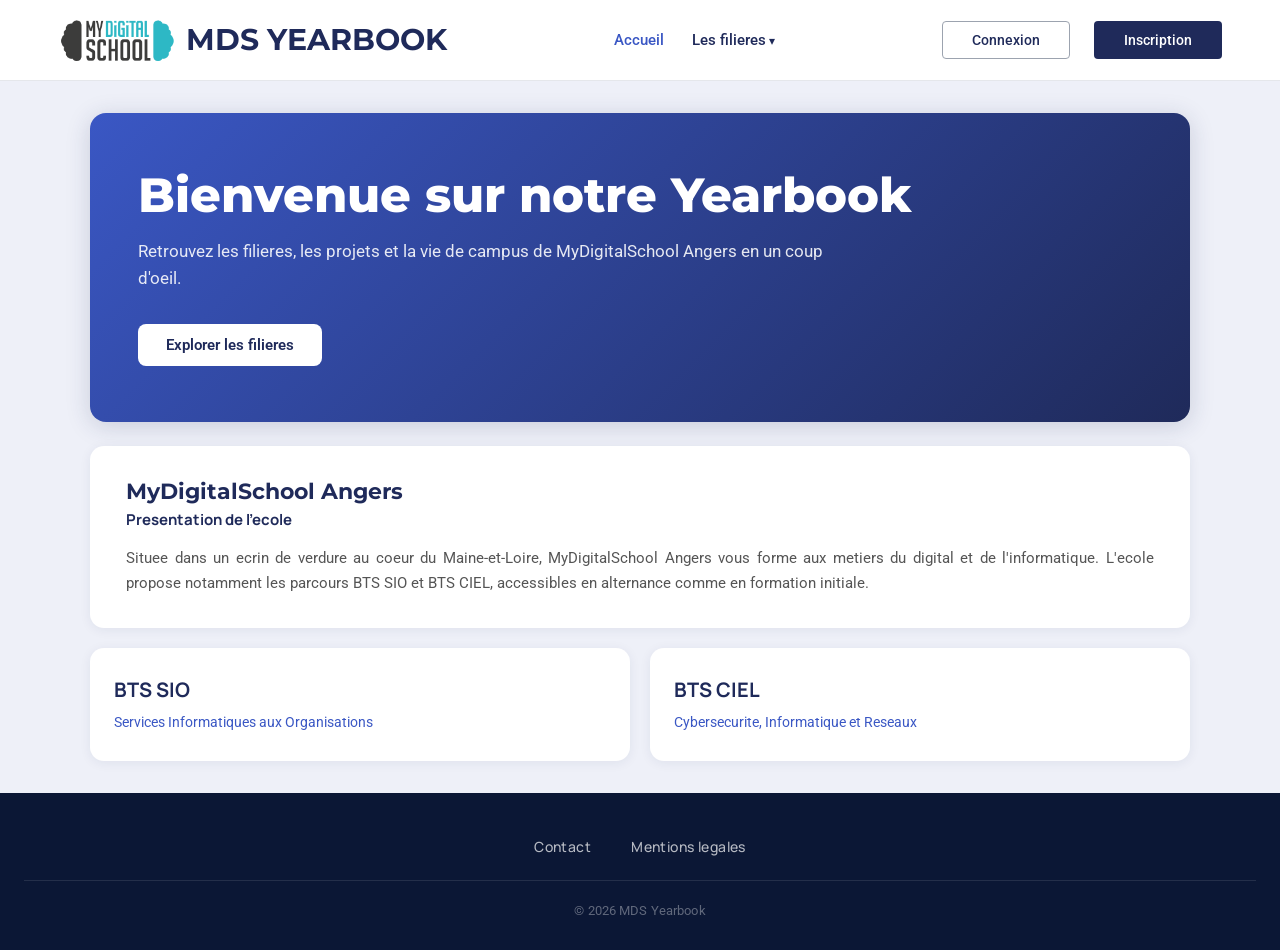
==== commit 726913dc: "fix css fix nav dans cans login et register fix footer et petite amélioration visuel" ====
--- a/index.html
+++ b/index.html
@@ -9,10 +9,10 @@
 
     <link rel="preconnect" href="https://fonts.googleapis.com">
     <link rel="preconnect" href="https://fonts.gstatic.com" crossorigin>
-    <link href="https://fonts.googleapis.com/css2?family=Manrope:wght@200..800&display=swap" rel="stylesheet">
+    <link href="https://fonts.googleapis.com/css2?family=Manrope:wght@200..800&family=Montserrat:wght@400;700&family=Roboto:wght@400;500&display=swap" rel="stylesheet">
 
 </head>
-<body>
+<body class="page-home">
     <header>
         <nav class="site-nav" aria-label="Navigation principale">
             <div class="navbar-inner">
@@ -48,7 +48,6 @@
 
     <main class="home-main">
         <section class="hero">
-            <p class="hero-kicker">Promotion 2026</p>
             <h1>Bienvenue sur notre Yearbook</h1>
             <p class="hero-description">Retrouvez les filieres, les projets et la vie de campus de MyDigitalSchool Angers en un coup d'oeil.</p>
             <div class="hero-actions">
@@ -77,8 +76,8 @@
 
     <footer class="home-footer">
         <div class="footer-columns">
-            <a href="pages/login.html">Contact</a>
-            <a href="README.md">Mentions legales</a>
+            <a href="pages/contact.html">Contact</a>
+            <a href="pages/mentions-legales.html">Mentions legales</a>
         </div>
         <p>&copy; 2026 MDS Yearbook</p>
     </footer>
--- a/css/style.css
+++ b/css/style.css
@@ -1,7 +1,5 @@
-/* =========================================================
-   SECTION 01 - VARIABLES GLOBALES
-   Palette, typographies et constantes reutilisables.
-========================================================= */
+/* -- Variables -- */
+
 :root {
     --primary-color: #1f2a5a;
     --primary-color-hover: #3a57c4;
@@ -13,51 +11,47 @@
 
     --fontH1H2: Montserrat, sans-serif;
     --fontP: Roboto, sans-serif;
-    --fontRich: 'Fira Code', monospace;
-}
-
-/* =========================================================
-   SECTION 02 - BASE ET TYPOGRAPHIE
-   Regles communes appliquees a toute l'application.
-========================================================= */
-
-/* Reset minimal pour stabiliser les dimensions des elements. */
+}
+
+
+/* -- Base -- */
+
 * {
     box-sizing: border-box;
 }
 
-/* Style principal du document (version globale de base). */
+button {
+    font: inherit;
+}
+
 body {
     margin: 0;
     color: #333;
     background-color: var(--background-color);
-    padding-bottom: 60px;
+    padding-bottom: 180px; /* compense le footer fixe */
     min-height: 100vh;
     font-family: 'Manrope';
 }
 
-/* Style texte par defaut pour tous les paragraphes. */
 p {
     font-family: var(--fontP);
     color: #333;
     line-height: 1.6;
 }
 
-/* Paragraphes dans les articles: texte plus compact et justifie. */
 main article p {
     font-size: 15px;
     text-align: justify;
     line-height: 1.4;
 }
 
-/* Titres principaux reutilisant la police de marque. */
-h1, h2 {
+h1,
+h2 {
     font-family: var(--fontH1H2);
     color: var(--primary-color);
     margin-bottom: 20px;
 }
 
-/* Ajustements de titres specifiques au contenu principal. */
 main h1 {
     font-size: 24px;
     text-align: center;
@@ -65,7 +59,7 @@
     margin-bottom: 5px;
     color: #333;
 }
-/* Titre de niveau 2 dans le main: plus petit et moins contrasté que les h1. */
+
 main h2 {
     font-size: 20px;
     text-align: center;
@@ -73,20 +67,19 @@
     margin-bottom: 5px;
     color: #333;
 }
-/* Titre de niveau 3 dans le main: encore plus petit et discret. */
+
 main h3 {
     font-size: 16px;
 }
 
-/* =========================================================
-   SECTION 03 - NAVIGATION
-   Anciennes classes de menu conservees pour compatibilite.
-========================================================= */
+
+/* -- Nav legacy -- */
+
 .site-nav {
     background-color: #ffffff;
     border-bottom: 1px solid #e5e7eb;
 }
-/* Conteneur interne pour centrer le contenu du menu. */
+
 .mobile-top-nav {
     display: flex;
     justify-content: space-between;
@@ -94,23 +87,21 @@
     width: 100%;
 }
 
-/* Logo du menu legacy. */
 .logo {
     max-width: 120px;
 }
-/* Ajustement de la taille du logo dans le menu. */
+
 .logo img {
     width: 100px;
     height: auto;
 }
 
-/* Liste principale de navigation. */
 .menu {
     list-style-type: none;
     margin-top: 15px;
     width: 100%;
 }
-/* Liste des liens de navigation. */
+
 .menu ul {
     list-style-type: none;
     display: flex;
@@ -126,12 +117,11 @@
     text-decoration: none;
     color: #2c4aa5;
     font-size: 14px;
-    font: bold;
+    font-weight: bold;
     padding: 8px 10px;
     border-radius: 5px;
 }
 
-/* Comportement du sous-menu au survol. */
 .dropdown {
     position: relative;
 }
@@ -171,21 +161,20 @@
     transition: display 0s linear 0.1s;
 }
 
-/* Petit bouton legacy de connexion. */
 .connection-button {
     border-radius: 10px;
     padding: 3px 8px;
     background-color: #e0e0e0;
     border: 1px solid #ccc;
     font-size: 10px;
-}
-
-/* =========================================================
-   SECTION 04 - NAVIGATION MODERNE
-   Structure principale utilisee avec nav-collapsible.
-========================================================= */
-
-/* Conteneur interne qui limite la largeur de la barre. */
+    display: inline-block;
+    text-decoration: none;
+    color: #333333;
+}
+
+
+/* -- Nav -- */
+
 .navbar-inner {
     max-width: 1200px;
     margin: 0 auto;
@@ -196,7 +185,6 @@
     gap: 10px;
 }
 
-/* Ligne haute: marque + bouton burger mobile. */
 .nav-header {
     display: flex;
     align-items: center;
@@ -204,7 +192,6 @@
     gap: 12px;
 }
 
-/* Signature visuelle du site. */
 .brand {
     display: inline-flex;
     align-items: center;
@@ -222,7 +209,6 @@
     font-size: 20px;
 }
 
-/* Bouton d'ouverture/fermeture du menu en mobile. */
 .nav-toggle {
     display: inline-flex;
     flex-direction: column;
@@ -244,7 +230,6 @@
     border-radius: 2px;
 }
 
-/* Zone qui contient les liens et qui se replie en mobile. */
 .nav-collapsible {
     display: none;
     flex-direction: column;
@@ -252,12 +237,11 @@
     width: 100%;
 }
 
-/* Ouverture du menu via la classe is-open (gerer en JS). */
+/* is-open est gere par script.js */
 .site-nav.is-open .nav-collapsible {
     display: flex;
 }
 
-/* Liste des liens de navigation. */
 .nav-links {
     list-style: none;
     display: flex;
@@ -269,8 +253,7 @@
     width: 100%;
 }
 
-/* Style commun liens simples + boutons dropdown. */
-.nav-links>li>a,
+.nav-links > li > a,
 .nav-dropdown-toggle {
     display: block;
     width: 100%;
@@ -289,14 +272,12 @@
     transition: color 0.2s ease, border-color 0.2s ease, background-color 0.2s ease;
 }
 
-/* Retour visuel au survol/focus souris. */
-.nav-links>li>a:hover,
+.nav-links > li > a:hover,
 .nav-dropdown-toggle:hover {
     color: var(--primary-color-hover);
     background-color: #f3f4f6;
 }
 
-/* Lien actif de la navigation. */
 .nav-links a.active {
     color: var(--primary-color-hover);
     border-bottom-color: transparent;
@@ -304,7 +285,6 @@
     border-color: #dbe4ff;
 }
 
-/* Menu deroulant de la navigation moderne. */
 .nav-dropdown {
     position: relative;
 }
@@ -318,7 +298,7 @@
     display: none;
     position: static;
     min-width: 0;
-    margin: 4px 0 0;
+    margin: 0px 0 0;
     padding: 6px 0;
     list-style: none;
     background-color: #ffffff;
@@ -326,6 +306,7 @@
     border-radius: 6px;
     box-shadow: none;
     z-index: 20;
+  
 }
 
 .nav-dropdown-menu a {
@@ -344,13 +325,11 @@
     color: var(--primary-color-hover);
 }
 
-/* Affichage du sous-menu au survol clavier/souris. */
 .nav-dropdown:hover .nav-dropdown-menu,
 .nav-dropdown:focus-within .nav-dropdown-menu {
     display: block;
 }
 
-/* Boutons de connexion dans la barre de navigation. */
 .nav-login-btn {
     display: inline-flex;
     align-items: center;
@@ -385,12 +364,11 @@
     color: #fff;
 }
 
-/* =========================================================
-   SECTION 05 - RESPONSIVE NAVIGATION (DESKTOP)
-   Ajustements au-dessus de 860px.
-========================================================= */
+
+/* -- Nav desktop -- */
+
 @media (min-width: 861px) {
-    /* Mise en ligne de la barre complete en desktop. */
+
     .navbar-inner {
         flex-direction: row;
         align-items: center;
@@ -428,7 +406,7 @@
         width: auto;
     }
 
-    .nav-links>li>a,
+    .nav-links > li > a,
     .nav-dropdown-toggle {
         display: inline-block;
         width: auto;
@@ -450,7 +428,7 @@
 
     .nav-dropdown-menu {
         position: absolute;
-        top: calc(100% + 8px);
+        top: 100%;
         left: 0;
         min-width: 170px;
         margin: 0;
@@ -460,10 +438,9 @@
     }
 }
 
-/* =========================================================
-   SECTION 06 - CONTENU PRINCIPAL GENERIQUE
-   Mise en page standard du main et des sections.
-========================================================= */
+
+/* -- Main -- */
+
 main {
     padding: 10px;
     margin: 0;
@@ -473,13 +450,11 @@
     align-items: center;
 }
 
-/* Bloc d'introduction en tete de page. */
 .intro {
     margin: 15px 10px;
     margin-bottom: 0;
 }
 
-/* Carte generique appliquee aux sections du main. */
 main section {
     background-color: #ffffff;
     padding: 20px;
@@ -489,12 +464,9 @@
     box-shadow: 0 2px 5px rgba(0, 0, 0, 0.05);
 }
 
-/* =========================================================
-   SECTION 07 - AUTHENTIFICATION
-   Conteneurs et styles des formulaires login/register.
-========================================================= */
-
-/* Zone centrale verticale pour afficher les formulaires. */
+
+/* -- Formulaires -- */
+
 .section-form {
     display: flex;
     align-items: center;
@@ -503,7 +475,6 @@
     padding: 16px;
 }
 
-/* Encapsule le formulaire pour limiter sa largeur. */
 .auth-container {
     display: flex;
     flex-direction: column;
@@ -515,7 +486,6 @@
     max-width: 500px;
 }
 
-/* Ajustement mobile du conteneur d'authentification. */
 @media screen and (max-width: 860px) {
     .auth-container {
         width: 100%;
@@ -523,7 +493,6 @@
     }
 }
 
-/* Formulaire de connexion. */
 .auth-form {
     background-color: var(--form-background-color);
     padding: 20px;
@@ -531,6 +500,7 @@
     box-shadow: 0 0 10px rgba(0, 0, 0, 0.1);
     width: 80%;
     max-width: 400px;
+    margin-bottom: 20px;
 }
 
 .auth-form h2 {
@@ -539,7 +509,6 @@
     text-transform: uppercase;
 }
 
-/* Groupe vertical des champs de formulaire. */
 .input-form {
     display: flex;
     flex-direction: column;
@@ -569,7 +538,6 @@
     background-color: var(--primary-color-hover);
 }
 
-/* Bouton de connexion reutilisable hors formulaire full-width. */
 .login-btn {
     width: auto;
     padding: 10px;
@@ -584,7 +552,6 @@
     background-color: var(--primary-color-hover);
 }
 
-/* Formulaire d'inscription. */
 .registration-form h2 {
     margin-bottom: 20px;
     text-align: center;
@@ -613,10 +580,9 @@
     background-color: var(--success-color-hover);
 }
 
-/* =========================================================
-   SECTION 08 - FOOTER GLOBAL (VERSION INITIALE)
-   Footer fixe en bas de page (avant override home).
-========================================================= */
+
+/* -- Footer -- */
+
 footer {
     background-color: var(--primary-color);
     color: #fff;
@@ -632,229 +598,342 @@
     color: #fff;
 }
 
-/* =========================================================
-   SECTION 09 - HOME PAGE UPGRADES (OVERRIDES)
-   Bloc ajoute en fin de fichier pour moderniser la home.
-========================================================= */
-
-/* Override du body: layout colonne et footer non fixe. */
-body {
-    display: flex;
-    flex-direction: column;
+
+/* -- Sticky footer -- */
+
+body:has(.home-footer) {
     padding-bottom: 0;
-}
-
-/* Permet au main de pousser le footer en bas naturellement. */
-main {
+    display: flex;
+    flex-direction: column;
+    min-height: 100vh;
+}
+
+body:has(.home-footer) main {
     flex: 1;
 }
 
-/* Taille de marque reduite dans le contexte home upgrade. */
-.brand {
-    font-size: 18px;
-}
-
-/* Taille logo dans la marque home. */
-.brand .logo {
-    width: 52px;
-    height: auto;
-    display: block;
-    border-radius: 8px;
-}
-
-/* Footer passe en position normale (static) sur la home. */
-footer {
-    position: static;
-    margin-top: auto;
-    padding: 16px 20px;
-}
-
-footer p {
-    margin: 8px 0 0;
-}
-
-/* Fond decoratif de la page d'accueil. */
+
+/* -- Accueil -- */
+
+body.page-home {
+    padding-bottom: 0;
+}
+
 .home-main {
-    width: 100%;
-    gap: 18px;
-    padding: 18px;
-    background:
-        radial-gradient(circle at 5% 0%, #f0f4ff 0%, transparent 40%),
-        radial-gradient(circle at 95% 10%, #fff7e7 0%, transparent 32%),
-        linear-gradient(180deg, #eef2fa 0%, #dde3ef 100%);
-}
-
-/* Hero principal de la home. */
-.hero {
-    width: min(1100px, 100%);
-    background: linear-gradient(120deg, #101e4d 0%, #2f5cc7 100%);
-    color: #ffffff;
-    padding: 28px 24px;
+    background-color: #eef0f8;
+    padding: 32px 16px;
+    gap: 24px;
+}
+
+.home-main .hero {
+    background: linear-gradient(135deg, var(--primary-color-hover) 0%, var(--primary-color) 100%);
     border-radius: 16px;
-    box-shadow: 0 20px 35px rgba(16, 30, 77, 0.2);
-}
-
-/* Surtitre discret du hero. */
+    padding: 56px 48px;
+    max-width: 1100px;
+    color: #fff;
+    box-shadow: 0 4px 24px rgba(31, 42, 90, 0.18);
+}
+
 .hero-kicker {
-    margin: 0;
-    color: #b7ccff;
-    text-transform: uppercase;
-    letter-spacing: 1.6px;
     font-size: 12px;
     font-weight: 700;
-}
-
-/* Titre du hero, force en blanc et aligne a gauche. */
-.hero h1 {
-    margin: 10px 0;
+    letter-spacing: 2px;
+    text-transform: uppercase;
+    color: var(--primary-color-hover);
+    margin: 0 0 12px;
+    font-family: var(--fontP);
+}
+
+.home-main .hero h1 {
+    font-size: 48px;
+    font-weight: 800;
     color: #ffffff;
-    font-size: clamp(28px, 4vw, 44px);
+    margin: 0 0 16px;
+    line-height: 1.1;
     text-align: left;
 }
 
-/* Description principale du hero. */
 .hero-description {
-    margin: 0;
-    max-width: 760px;
-    color: #e8eeff;
     font-size: 17px;
+    color: rgba(255, 255, 255, 0.88);
+    margin: 0 0 32px;
+    max-width: 720px;
     line-height: 1.6;
 }
 
-/* Ligne de CTA dans le hero. */
 .hero-actions {
-    margin-top: 18px;
-    display: flex;
+    display: flex;
+    gap: 12px;
     flex-wrap: wrap;
-    gap: 10px;
-}
-
-/* Boutons d'action du hero. */
+}
+
 .hero-button {
     display: inline-flex;
     align-items: center;
-    justify-content: center;
+    padding: 12px 28px;
+    border-radius: 8px;
+    font-size: 15px;
+    font-weight: 600;
     text-decoration: none;
-    padding: 10px 16px;
-    border-radius: 10px;
-    border: 1px solid #ffffff;
-    color: #ffffff;
-    font-weight: 600;
-    transition: transform 0.2s ease, background-color 0.2s ease;
-}
-
-.hero-button:hover {
-    transform: translateY(-1px);
-    background-color: rgba(255, 255, 255, 0.12);
+    transition: background-color 0.2s, color 0.2s;
+    font-family: var(--fontP);
 }
 
 .hero-button.primary {
     background-color: #ffffff;
-    color: #1f2a5a;
-    border: 1px solid #ffffff;
+    color: var(--primary-color);
 }
 
 .hero-button.primary:hover {
-    background-color: #dfe8ff;
-}
-
-/* Grille principale de sections sur la home. */
-.home-section {
-    width: min(1100px, 100%);
-    display: grid;
-    gap: 16px;
-    padding: 0;
+    background-color: #e8ecff;
+}
+
+.home-main .home-section {
+    display: flex;
+    flex-direction: column;
+    gap: 20px;
+    max-width: 1100px;
     background: transparent;
     box-shadow: none;
-}
-
-/* Carte de presentation etablissement. */
+    padding: 0;
+}
+
 .school-card {
-    background: #ffffff;
+    background-color: #ffffff;
     border-radius: 14px;
-    padding: 22px;
-    box-shadow: 0 8px 20px rgba(16, 30, 77, 0.08);
-}
-
-.school-card h2,
-.school-card h3 {
-    margin-top: 0;
+    padding: 32px 36px;
+    box-shadow: 0 2px 12px rgba(31, 42, 90, 0.07);
+}
+
+.home-main .school-card h2 {
+    font-size: 22px;
+    font-weight: 700;
+    color: var(--primary-color);
+    margin: 0 0 4px;
     text-align: left;
 }
 
-/* Grille responsive des filieres. */
+.home-main .school-card h3 {
+    font-size: 15px;
+    font-weight: 700;
+    color: var(--primary-color);
+    margin: 0 0 16px;
+    text-align: left;
+}
+
+.home-main .school-card p {
+    font-size: 15px;
+    color: #555;
+    line-height: 1.65;
+    text-align: justify;
+    margin: 0;
+}
+
+/*Filiere grid*/
 .filiere-grid {
     display: grid;
-    gap: 12px;
-    grid-template-columns: repeat(auto-fit, minmax(230px, 1fr));
-}
-
-/* Carte cliquable d'une filiere. */
+    grid-template-columns: 1fr 1fr;
+    gap: 20px;
+}
+
 .filiere-card {
-    background: #ffffff;
+    background-color: #ffffff;
+    border-radius: 14px;
+    padding: 28px 24px;
     text-decoration: none;
-    color: #1f2a5a;
-    border-radius: 12px;
-    border: 1px solid #dbe3f7;
-    padding: 20px;
-    box-shadow: 0 8px 18px rgba(20, 44, 100, 0.08);
-    transition: transform 0.2s ease, box-shadow 0.2s ease;
+    display: block;
+    box-shadow: 0 2px 12px rgba(31, 42, 90, 0.07);
+    transition: box-shadow 0.2s, transform 0.15s;
+}
+
+.filiere-card:hover {
+    box-shadow: 0 6px 24px rgba(31, 42, 90, 0.13);
+    transform: translateY(-2px);
 }
 
 .filiere-card h4 {
-    margin-top: 0;
-    margin-bottom: 8px;
     font-size: 20px;
+    font-weight: 700;
+    color: var(--primary-color);
+    margin: 0 0 8px;
+    font-family: 'Manrope', sans-serif;
 }
 
 .filiere-card p {
+    font-size: 14px;
+    color: var(--primary-color-hover);
     margin: 0;
-    color: #3b4d84;
-}
-
-.filiere-card:hover {
-    transform: translateY(-3px);
-    box-shadow: 0 16px 26px rgba(20, 44, 100, 0.14);
-}
-
-/* Variante footer dediee a la home. */
+    text-align: left;
+}
+
+/* Footer Accueil */
+
 .home-footer {
-    background: #151e42;
+    position: static;
+    background-color: #0b1735;
+    width: 100%;
+    padding: 44px 24px 28px;
     text-align: center;
 }
 
-/* Colonnes/liste de liens du footer home. */
 .footer-columns {
     display: flex;
+    justify-content: center;
+    gap: 40px;
     flex-wrap: wrap;
-    justify-content: center;
-    gap: 14px;
+    padding-bottom: 24px;
+    border-bottom: 1px solid rgba(255, 255, 255, 0.1);
+    margin-bottom: 20px;
 }
 
 .footer-columns a {
+    color: rgba(255, 255, 255, 0.7);
+    text-decoration: none;
+    font-size: 14px;
+    font-weight: 500;
+    letter-spacing: 0.03em;
+    transition: color 0.2s;
+}
+
+.footer-columns a:hover {
     color: #ffffff;
+}
+
+.home-footer p {
+    color: rgba(255, 255, 255, 0.35);
+    margin: 0;
+    font-size: 13px;
+    letter-spacing: 0.01em;
+}
+
+/* -- Contact -- */
+
+.contact-main {
+    background-color: #eef0f8;
+    padding: 40px 16px;
+    gap: 0;
+}
+
+.contact-main .contact-section {
+    max-width: 700px;
+    background: transparent;
+    box-shadow: none;
+    padding: 0;
+}
+
+.contact-info {
+    background-color: #ffffff;
+    border-radius: 14px;
+    padding: 40px 44px;
+    box-shadow: 0 2px 12px rgba(31, 42, 90, 0.07);
+}
+
+.contact-main .contact-info h1 {
+    font-size: 28px;
+    font-weight: 700;
+    color: var(--primary-color);
+    margin: 0 0 20px;
+    text-align: left;
+}
+
+.contact-div p {
+    color: #555;
+    font-size: 15px;
+    margin: 0 0 16px;
+}
+
+.contact-div ul {
+    list-style: none;
+    padding: 0;
+    margin: 0;
+    display: flex;
+    flex-direction: column;
+    gap: 10px;
+}
+
+.contact-div li {
+    color: #444;
+    font-size: 15px;
+    font-family: var(--fontP);
+    line-height: 1.5;
+}
+
+.contact-div a {
+    color: var(--primary-color-hover);
     text-decoration: none;
+}
+
+.contact-div a:hover {
+    text-decoration: underline;
+}
+
+
+/* -- Mentions légales -- */
+
+.legal-main {
+    background-color: #eef0f8;
+    padding: 40px 16px;
+    gap: 0;
+}
+
+.legal-main section {
+    max-width: 800px;
+    background: transparent;
+    box-shadow: none;
+    padding: 0;
+    display: flex;
+    flex-direction: column;
+    gap: 16px;
+}
+
+.legal-mentions {
+    background-color: #ffffff;
+    border-radius: 14px;
+    padding: 32px 36px;
+    box-shadow: 0 2px 12px rgba(31, 42, 90, 0.07);
+}
+
+.legal-mentions h1 {
+    font-size: 26px;
+    font-weight: 700;
+    color: var(--primary-color);
+    margin: 0 0 16px;
+    text-align: left;
+}
+
+.legal-mentions h2 {
+    font-size: 18px;
     font-weight: 600;
-}
-
-.footer-columns a:hover {
-    text-decoration: underline;
-}
-
-/* =========================================================
-   SECTION 10 - RESPONSIVE HOME
-   Ajustements de la home sur petits ecrans.
-========================================================= */
+    color: var(--primary-color);
+    margin: 0 0 10px;
+    text-align: left;
+}
+
+.legal-mentions p {
+    color: #555;
+    font-size: 15px;
+    line-height: 1.65;
+    margin: 0;
+}
+
+
+/* -- Responsive -- */
 @media (max-width: 860px) {
-    .home-main {
-        padding: 14px;
-    }
-
-    .hero {
-        padding: 22px 18px;
-    }
-
-    .hero-description {
-        font-size: 15px;
-    }
-}+    .home-main .hero {
+        padding: 36px 24px;
+    }
+
+    .home-main .hero h1 {
+        font-size: 32px;
+    }
+
+    .filiere-grid {
+        grid-template-columns: 1fr;
+    }
+
+    .school-card,
+    .contact-info,
+    .legal-mentions {
+        padding: 24px 20px;
+    }
+}
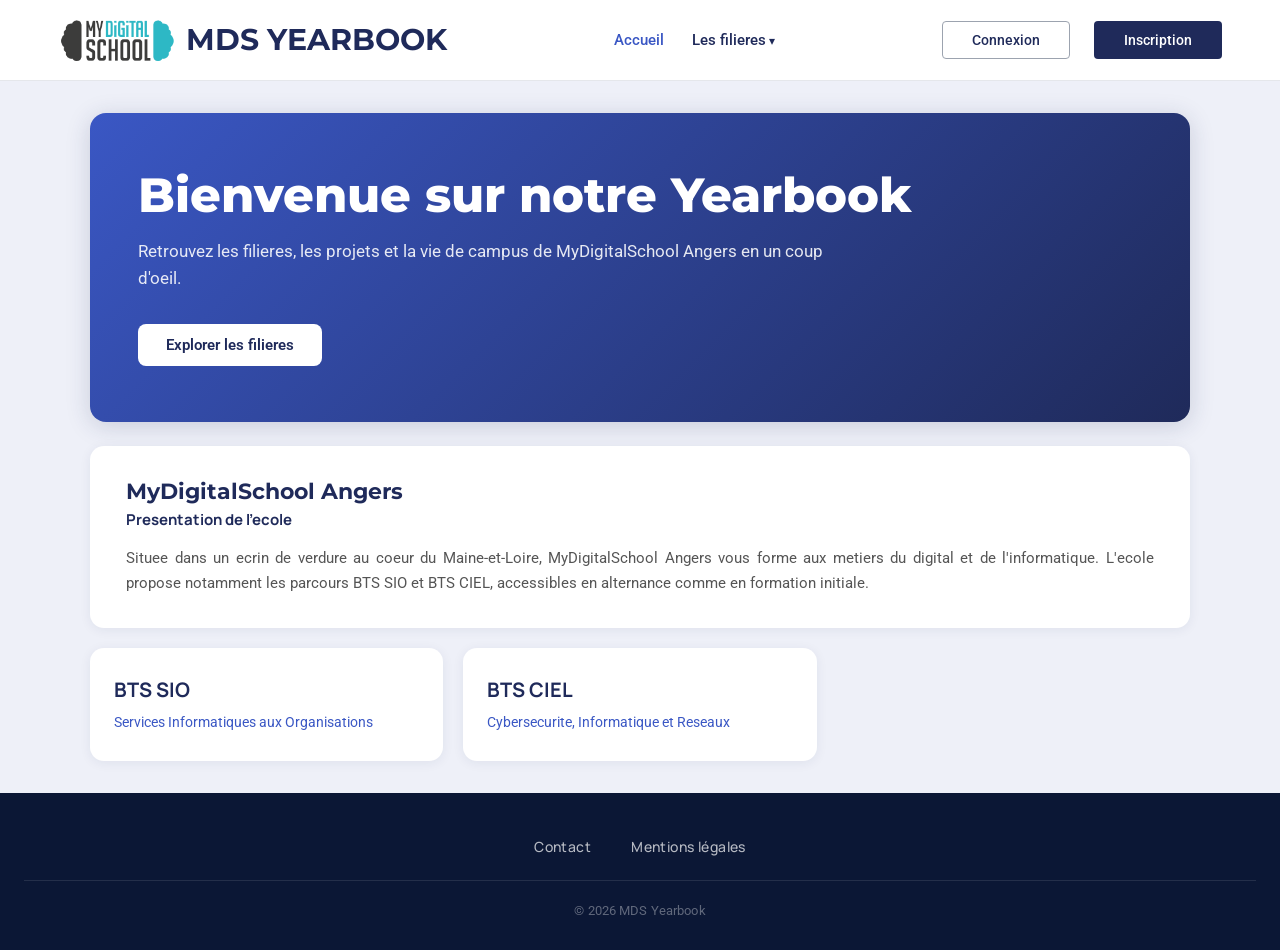
==== commit a5988bee: "Modification des pages SIO et CIEL pour les transformer en php vu avec Marley" ====
--- a/index.html
+++ b/index.html
@@ -34,8 +34,8 @@
                         <li class="nav-dropdown">
                             <button class="nav-dropdown-toggle" type="button">Les filieres</button>
                             <ul class="nav-dropdown-menu">
-                                <li><a href="pages/sio.html">BTS SIO</a></li>
-                                <li><a href="pages/ciel.html">BTS CIEL</a></li>
+                                <li><a href="pages/sio.php">BTS SIO</a></li>
+                                <li><a href="pages/ciel.php">BTS CIEL</a></li>
                             </ul>
                         </li>
                     </ul>
@@ -62,11 +62,11 @@
             </article>
 
             <div class="filiere-grid" aria-label="Liste des filieres">
-                <a class="filiere-card" href="pages/sio.html">
+                <a class="filiere-card" href="pages/sio.php">
                     <h4>BTS SIO</h4>
                     <p>Services Informatiques aux Organisations</p>
                 </a>
-                <a class="filiere-card" href="pages/ciel.html">
+                <a class="filiere-card" href="pages/ciel.php">
                     <h4>BTS CIEL</h4>
                     <p>Cybersecurite, Informatique et Reseaux</p>
                 </a>
@@ -77,7 +77,7 @@
     <footer class="home-footer">
         <div class="footer-columns">
             <a href="pages/contact.html">Contact</a>
-            <a href="pages/mentions-legales.html">Mentions legales</a>
+            <a href="pages/mentions-legales.html">Mentions légales</a>
         </div>
         <p>&copy; 2026 MDS Yearbook</p>
     </footer>
--- a/css/style.css
+++ b/css/style.css
@@ -88,7 +88,13 @@
 }
 
 .logo {
-    max-width: 120px;
+    max-width: 72px;
+}
+
+@media (min-width: 861px) {
+    .logo {
+        max-width: 120px;
+    }
 }
 
 .logo img {
@@ -200,7 +206,7 @@
     color: var(--primary-color);
     font-family: var(--fontH1H2);
     font-weight: 700;
-    font-size: 22px;
+    font-size: 18px;
     line-height: 1;
 }
 
@@ -766,6 +772,113 @@
     text-align: left;
 }
 
+/* Grille pour présentation des étudiants de chaque filière */
+
+@media screen and (min-width: 861px) {
+    .filiere-grid {
+        grid-template-columns: repeat(3, 1fr);
+    }
+}
+
+.container {
+    display: grid;
+    grid-template-columns: 1fr;
+    gap: 12px;
+    background-color: #f0f0f0;
+    width: 100%;
+    max-width: 1100px;
+    padding: 12px;
+}
+
+@media (min-width: 540px) {
+    .container {
+        grid-template-columns: repeat(2, 1fr);
+    }
+}
+
+@media (min-width: 861px) {
+    .container {
+        grid-template-columns: repeat(3, 1fr);
+    }
+}
+
+.container div.header-grid {
+    grid-column: 1 / -1;
+    background-color: #f0f0f0;
+    text-align: center;
+    padding: 15px;
+    border-radius: 6px 6px 0 0;
+}
+
+.container div.header-grid h2 {
+    color: #1f2a5a;
+    margin: 0;
+    font-size: 20px;
+}
+
+.filiere-intro {
+    text-align: center;
+    margin-bottom: 20px;
+}
+
+.promotion-grid {
+    padding: 0;
+    background-color: transparent;
+    box-shadow: none;
+    display: flex;
+    justify-content: center;
+}
+
+.student-block {
+    background-color: #ffffff;
+    border: 1px solid #bababa;
+    border-radius: 6px;
+    display: flex;
+    flex-direction: column;
+    align-items: center;
+    text-align: center;
+    gap: 20px;
+    padding: 5px;
+}
+
+.student-photo img {
+    width: 100%;
+    max-width: 100%;
+    border: 2px solid #ccc;
+    margin-bottom: 0px;
+}
+
+.content-card {
+    width: 100%;
+    display: flex;
+    flex-direction: column;
+    align-items: center;
+    gap: 8px;
+    font-size: 14px;
+}
+
+.student-name {
+    font-size: 16px;
+    font-weight: 600;
+    color: var(--primary-color);
+}
+
+.table-mail {
+    display: inline-block;
+    padding: 6px 14px;
+    background-color: var(--primary-color);
+    color: #fff;
+    border-radius: 4px;
+    text-decoration: none;
+    font-size: 13px;
+    font-weight: 500;
+    transition: background-color 0.2s;
+}
+
+.table-mail:hover {
+    background-color: var(--primary-color-hover);
+}
+
 /* Footer Accueil */
 
 .home-footer {
